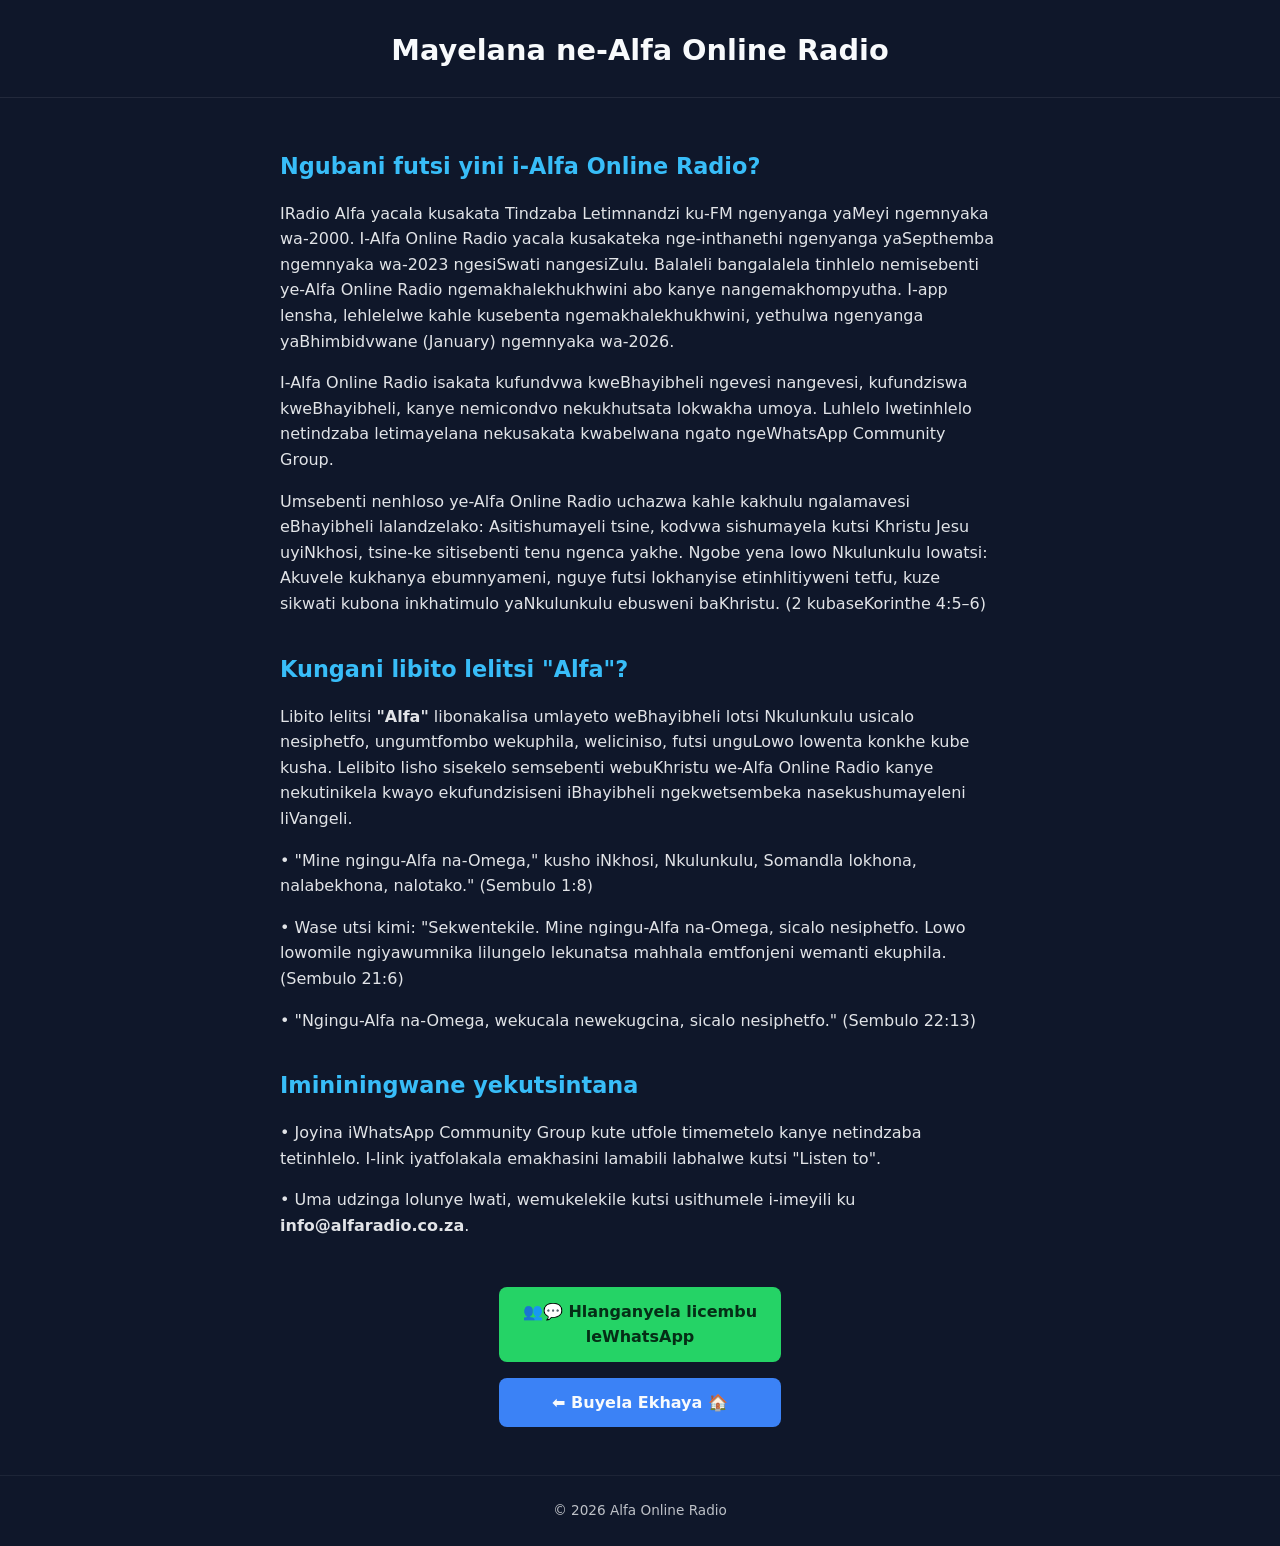
==== info.html @ 565f4b74 "Update info.html" ====
<!DOCTYPE html>
<html lang="ss">
<head>
  <meta charset="utf-8">
  <title>Mayelana | Alfa Online Radio</title>
  <meta name="viewport" content="width=device-width, initial-scale=1">
 
  <meta name="description" content="Lwati lwesiSwati ku-Alfa Online Radio – imininingwane, injongo, nekuchumana.">
  <meta name="robots" content="index, follow">
  <meta name="theme-color" content="#0f172a">
 
  <!-- Open Graph -->
  <meta property="og:type" content="website">
  <meta property="og:title" content="Mayelana | Alfa Online Radio">
  <meta property="og:description" content="Lwati lwesiSwati nge-Alfa Online Radio.">
  <meta property="og:url" content="https://siswati.alfaradio.co.za/info.html">
  <meta property="og:image" content="/og-image.png">
 
  <!-- Favicon -->
  <link rel="icon" href="/favicon.ico">
  <link rel="icon" type="image/png" sizes="32x32" href="/favicon-32.png">
  <link rel="icon" type="image/png" sizes="16x16" href="/favicon-16.png">
 
  <style>
    body {
      font-family: system-ui, -apple-system, BlinkMacSystemFont, sans-serif;
      background: #0f172a;
      color: #f8fafc;
      margin: 0;
      line-height: 1.6;
    }
 
    header {
      padding: 1.5rem;
      text-align: center;
      border-bottom: 1px solid rgba(255,255,255,0.08);
    }
 
    header img {
      display: none; /* CHANGE 1: Hide logo image */
    }
 
    header h1 {
      margin: 0.2rem 0 0;
      font-size: 1.8rem;
    }
 
    main {
      max-width: 720px;
      margin: 0 auto;
      padding: 2rem 1.5rem 3rem;
    }
 
    section {
      margin-bottom: 2.2rem;
    }
 
    section h2 {
      font-size: 1.4rem;
      margin-bottom: 0.4rem;
      color: #38bdf8;
    }
 
    section p {
      opacity: 0.9;
    }
 
    .actions {
      margin-top: 3rem;
      display: flex;
      flex-direction: column;
      gap: 1rem;
      align-items: center;
    }
 
    .btn {
      display: inline-block;
      padding: 0.75rem 1.3rem;
      border-radius: 0.5rem;
      font-weight: 600;
      text-decoration: none;
      text-align: center;
      width: 240px; /* CHANGE 2: Fixed width for uniform button size */
    }
 
    .btn-home {
      background: #3b82f6; /* CHANGE 3: Blue color for Home button */
      color: #f8fafc;
    }
 
    .btn-home:hover {
      background: #2563eb;
    }
 
    .btn-whatsapp {
      background: #25d366;
      color: #052e16;
    }
 
    .btn-whatsapp:hover {
      background: #1ebe5b;
    }
 
    footer {
      text-align: center;
      padding: 1.5rem;
      font-size: 0.85rem;
      opacity: 0.75;
      border-top: 1px solid rgba(255,255,255,0.08);
    }
  </style>
 
  <!-- Cloudflare Web Analytics -->
  <script defer src="https://static.cloudflareinsights.com/beacon.min.js"
          data-cf-beacon='{"token": "0505b11108564b33b0d5d66509727745"}'>
  </script>
</head>
 
<body>
  <header>
    <img
      src="https://alfaradio.co.za/radio-pwa/alfa-logo-landing-v3.png"
      alt="Alfa Radio logo">
    <h1>Mayelana ne-Alfa Online Radio</h1>
  </header>
 
  <main>
    <section id="identity">
      <h2>Ngubani futsi yini i-Alfa Online Radio?</h2>
      <p>
        IRadio Alfa yacala kusakata Tindzaba Letimnandzi ku-FM ngenyanga yaMeyi ngemnyaka wa-2000.
        I-Alfa Online Radio yacala kusakateka nge-inthanethi ngenyanga yaSepthemba ngemnyaka wa-2023
        ngesiSwati nangesiZulu. Balaleli bangalalela tinhlelo nemisebenti ye-Alfa Online Radio
        ngemakhalekhukhwini abo kanye nangemakhompyutha. I-app lensha, lehlelelwe kahle kusebenta
        ngemakhalekhukhwini, yethulwa ngenyanga yaBhimbidvwane (January) ngemnyaka wa-2026.
      </p>
      <p>
        I-Alfa Online Radio isakata kufundvwa kweBhayibheli ngevesi nangevesi, kufundziswa
        kweBhayibheli, kanye nemicondvo nekukhutsata lokwakha umoya. Luhlelo lwetinhlelo
        netindzaba letimayelana nekusakata kwabelwana ngato ngeWhatsApp Community Group.
      </p>
      <p>
        Umsebenti nenhloso ye-Alfa Online Radio uchazwa kahle kakhulu ngalamavesi eBhayibheli
        lalandzelako: Asitishumayeli tsine, kodvwa sishumayela kutsi Khristu Jesu uyiNkhosi, tsine-ke sitisebenti tenu ngenca yakhe. Ngobe yena lowo Nkulunkulu lowatsi: Akuvele kukhanya ebumnyameni, nguye futsi lokhanyise etinhlitiyweni tetfu, kuze sikwati kubona inkhatimulo yaNkulunkulu ebusweni baKhristu. (2 kubaseKorinthe 4:5–6)
      </p>
    </section>
 
    <section id="general-info">
      <h2>Kungani libito lelitsi "Alfa"?</h2>
      <p>
        Libito lelitsi <strong>"Alfa"</strong> libonakalisa umlayeto weBhayibheli lotsi Nkulunkulu
        usicalo nesiphetfo, ungumtfombo wekuphila, weliciniso, futsi unguLowo lowenta konkhe kube
        kusha. Lelibito lisho sisekelo semsebenti webuKhristu we-Alfa Online Radio kanye nekutinikela
        kwayo ekufundzisiseni iBhayibheli ngekwetsembeka nasekushumayeleni liVangeli.
      </p>
      <p>
        • "Mine ngingu-Alfa na-Omega," kusho iNkhosi, Nkulunkulu, Somandla lokhona, nalabekhona,
        nalotako." (Sembulo 1:8)
      </p>
      <p>
        • Wase utsi kimi: "Sekwentekile. Mine ngingu-Alfa na-Omega, sicalo nesiphetfo. Lowo lowomile ngiyawumnika lilungelo lekunatsa mahhala emtfonjeni wemanti ekuphila. (Sembulo 21:6)
      </p>
      <p>
        • "Ngingu-Alfa na-Omega, wekucala newekugcina, sicalo nesiphetfo." (Sembulo 22:13)
      </p>
    </section>
 
    <section id="contact">
      <h2>Imininingwane yekutsintana</h2>
      <p>
        • Joyina iWhatsApp Community Group kute utfole timemetelo kanye netindzaba tetinhlelo.
        I-link iyatfolakala emakhasini lamabili labhalwe kutsi "Listen to".
      </p>
      <p>
        • Uma udzinga lolunye lwati, wemukelekile kutsi usithumele i-imeyili ku
        <strong>info@alfaradio.co.za</strong>.
      </p>
    </section>
 
    <!-- 🔗 Action buttons -->
    <div class="actions">
      <a
        href="https://chat.whatsapp.com/LFdZxr0VG6S6omDG2KlukL"
        class="btn btn-whatsapp"
        target="_blank"
        rel="noopener"
      >
        👥💬 Hlanganyela licembu leWhatsApp
      </a>
 
      <a href="https://siswati.alfaradio.co.za" class="btn btn-home">
        ⬅️ Buyela Ekhaya 🏠
      </a>
    </div>
  </main>
 
  <footer>
    © <span id="year"></span> Alfa Online Radio
  </footer>
 
    <script>
    document.getElementById("year").textContent = new Date().getFullYear();
  </script>
</body>
</html>
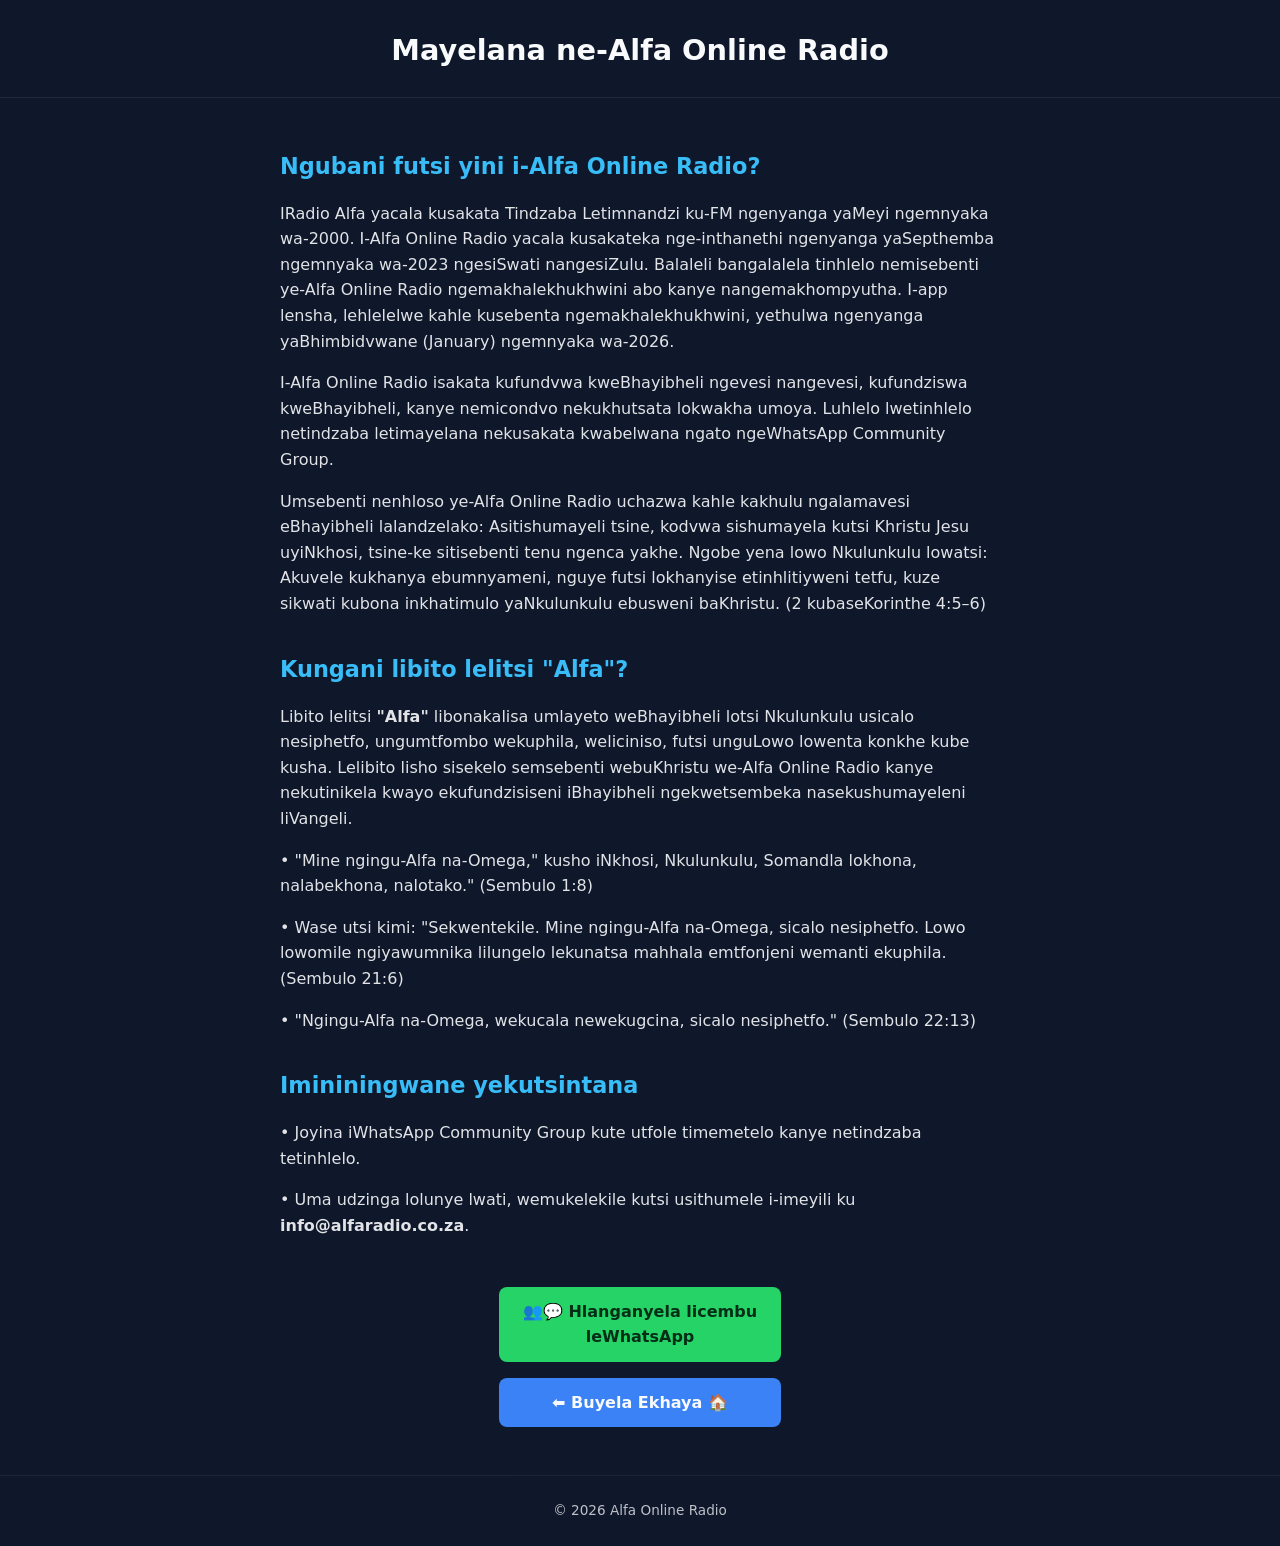
==== commit 52fda93d: "Update info.html" ====
--- a/info.html
+++ b/info.html
@@ -169,7 +169,6 @@
       <h2>Imininingwane yekutsintana</h2>
       <p>
         • Joyina iWhatsApp Community Group kute utfole timemetelo kanye netindzaba tetinhlelo.
-        I-link iyatfolakala emakhasini lamabili labhalwe kutsi "Listen to".
       </p>
       <p>
         • Uma udzinga lolunye lwati, wemukelekile kutsi usithumele i-imeyili ku
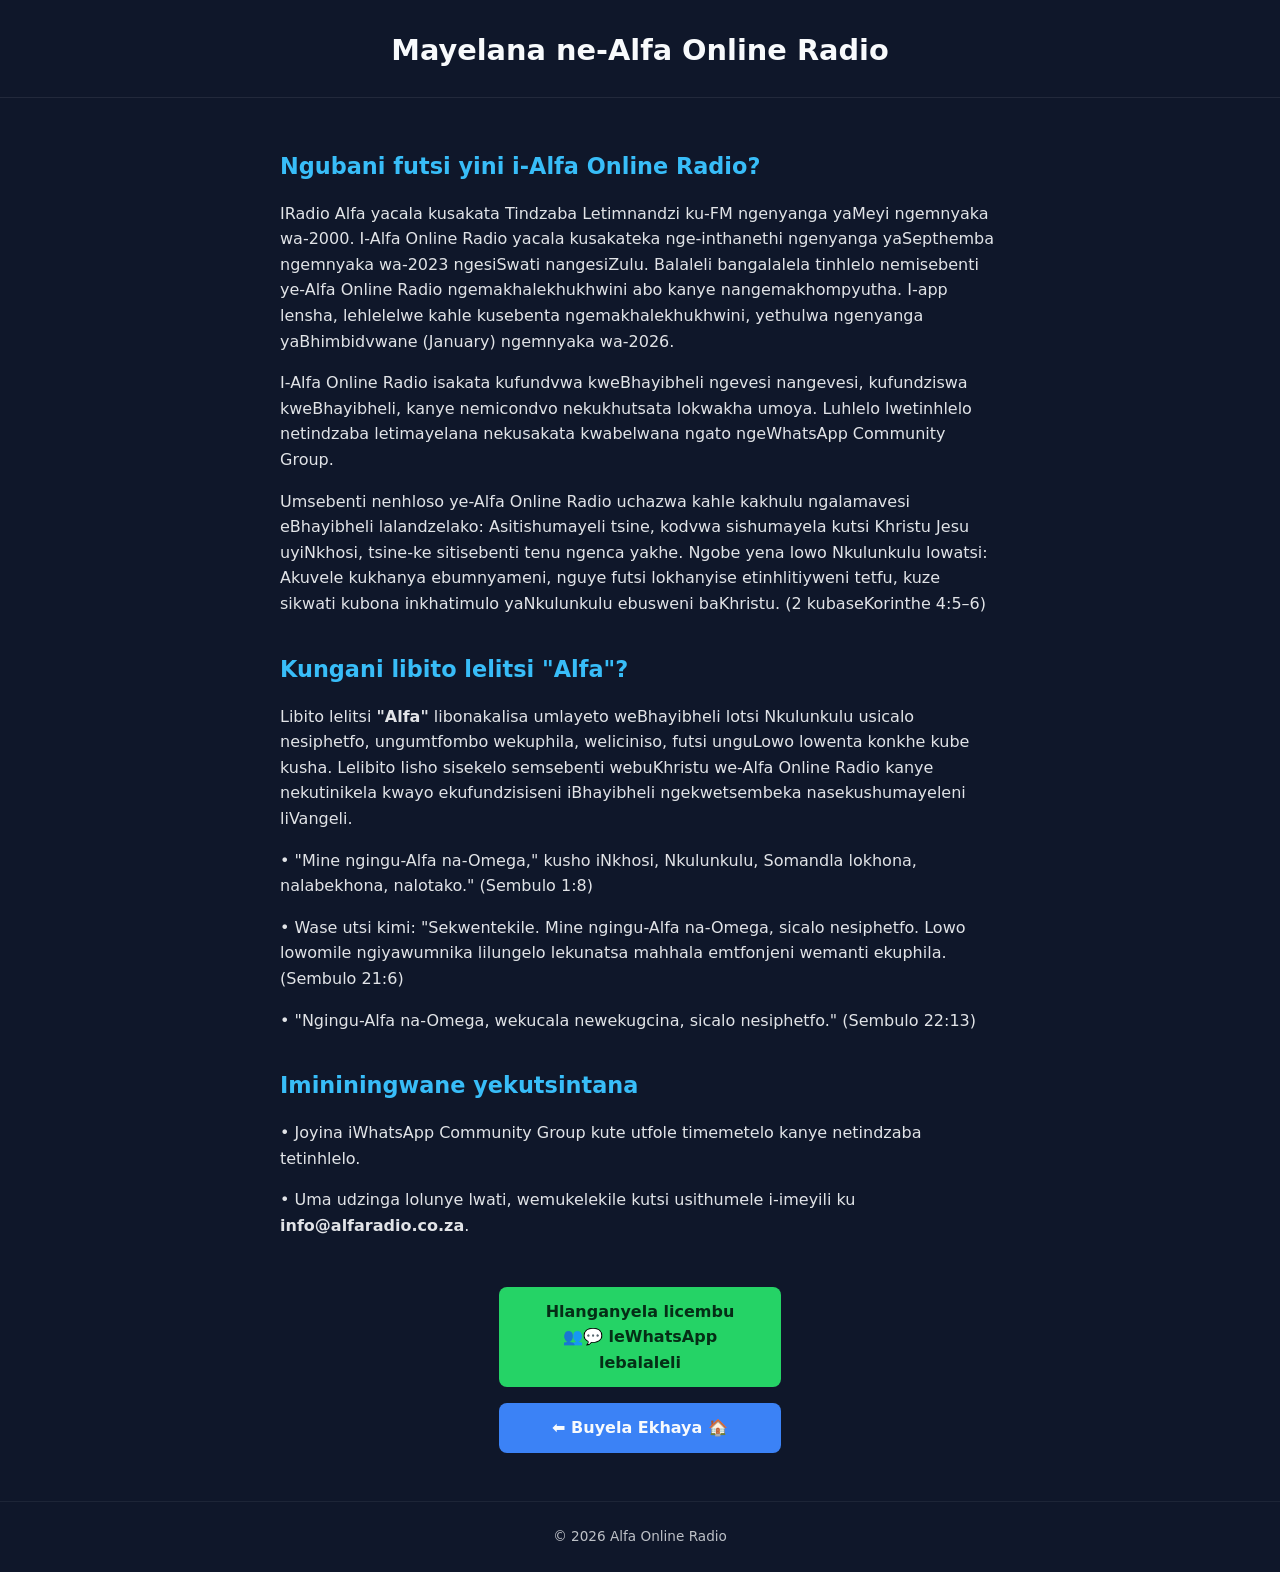
==== commit 7bb0b26c: "Update info.html" ====
--- a/info.html
+++ b/info.html
@@ -184,7 +184,8 @@
         target="_blank"
         rel="noopener"
       >
-        👥💬 Hlanganyela licembu leWhatsApp
+       <span>Hlanganyela licembu</span><br>
+        <span>👥💬 leWhatsApp lebalaleli</span>
       </a>
  
       <a href="https://siswati.alfaradio.co.za" class="btn btn-home">
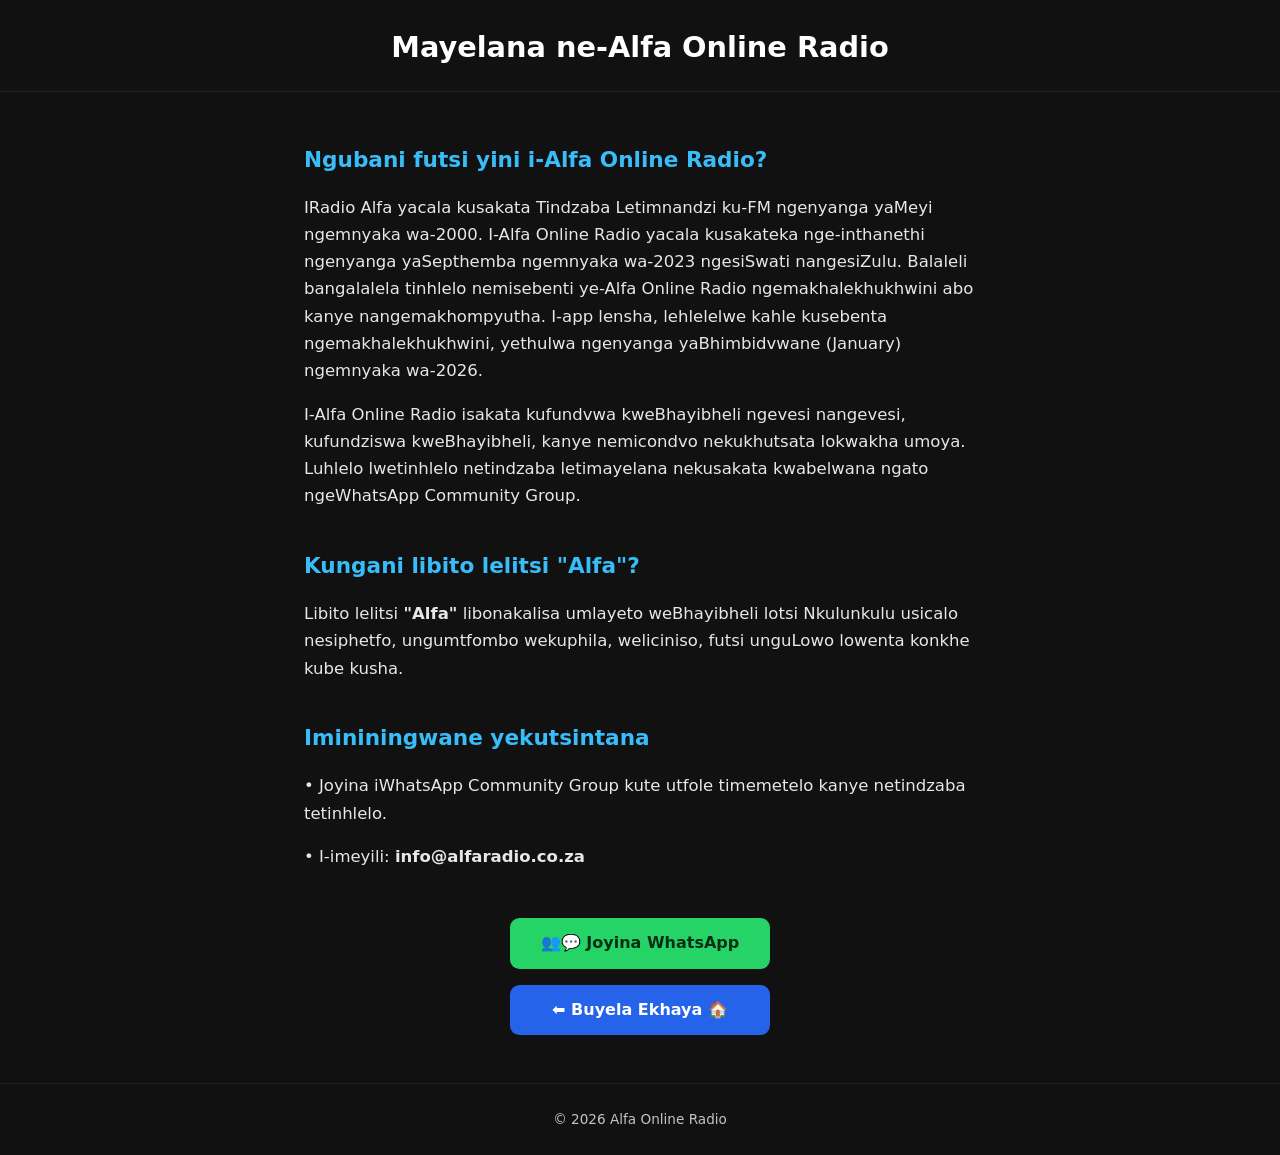
==== commit 59c56213: "Update info.html" ====
--- a/info.html
+++ b/info.html
@@ -4,67 +4,109 @@
   <meta charset="utf-8">
   <title>Mayelana | Alfa Online Radio</title>
   <meta name="viewport" content="width=device-width, initial-scale=1">
- 
+
   <meta name="description" content="Lwati lwesiSwati ku-Alfa Online Radio – imininingwane, injongo, nekuchumana.">
   <meta name="robots" content="index, follow">
-  <meta name="theme-color" content="#0f172a">
- 
+  <meta name="theme-color" content="#111111">
+
   <!-- Open Graph -->
   <meta property="og:type" content="website">
   <meta property="og:title" content="Mayelana | Alfa Online Radio">
   <meta property="og:description" content="Lwati lwesiSwati nge-Alfa Online Radio.">
   <meta property="og:url" content="https://siswati.alfaradio.co.za/info.html">
   <meta property="og:image" content="/og-image.png">
- 
+
   <!-- Favicon -->
   <link rel="icon" href="/favicon.ico">
   <link rel="icon" type="image/png" sizes="32x32" href="/favicon-32.png">
   <link rel="icon" type="image/png" sizes="16x16" href="/favicon-16.png">
- 
+
   <style>
+    /* =========================
+       Shared design system
+    ========================= */
+
+    :root {
+      /* Colors */
+      --bg-dark: #111111;
+      --text-main: #ffffff;
+      --text-soft: #f1f5f9;
+
+      --blue-home: #2563eb;
+      --blue-home-hover: #1d4ed8;
+
+      --green-whatsapp: #25d366;
+      --green-whatsapp-hover: #1ebe5b;
+
+      --blue-heading: #38bdf8;
+
+      /* Typography */
+      --font-body: 16.5px;
+      --font-h1: 1.8rem;
+      --font-h2: 1.35rem;
+      --font-button: 1rem;
+      --font-footer: 0.85rem;
+
+      --line-body: 1.65;
+    }
+
+    * {
+      box-sizing: border-box;
+    }
+
     body {
+      margin: 0;
       font-family: system-ui, -apple-system, BlinkMacSystemFont, sans-serif;
-      background: #0f172a;
-      color: #f8fafc;
-      margin: 0;
-      line-height: 1.6;
-    }
- 
+      font-size: var(--font-body);
+      line-height: var(--line-body);
+      background: var(--bg-dark);
+      color: var(--text-main);
+    }
+
+    /* =========================
+       Header
+    ========================= */
+
     header {
-      padding: 1.5rem;
+      padding: 1.5rem 1.5rem 1.2rem;
       text-align: center;
       border-bottom: 1px solid rgba(255,255,255,0.08);
     }
- 
-    header img {
-      display: none; /* CHANGE 1: Hide logo image */
-    }
- 
+
     header h1 {
-      margin: 0.2rem 0 0;
-      font-size: 1.8rem;
-    }
- 
+      margin: 0;
+      font-size: var(--font-h1);
+      font-weight: 700;
+    }
+
+    /* =========================
+       Main content
+    ========================= */
+
     main {
       max-width: 720px;
       margin: 0 auto;
       padding: 2rem 1.5rem 3rem;
     }
- 
+
     section {
-      margin-bottom: 2.2rem;
-    }
- 
+      margin-bottom: 2.4rem;
+    }
+
     section h2 {
-      font-size: 1.4rem;
+      font-size: var(--font-h2);
       margin-bottom: 0.4rem;
-      color: #38bdf8;
-    }
- 
+      color: var(--blue-heading);
+    }
+
     section p {
       opacity: 0.9;
     }
- 
+
+    /* =========================
+       Action buttons
+    ========================= */
+
     .actions {
       margin-top: 3rem;
       display: flex;
@@ -72,58 +114,76 @@
       gap: 1rem;
       align-items: center;
     }
- 
+
     .btn {
       display: inline-block;
-      padding: 0.75rem 1.3rem;
-      border-radius: 0.5rem;
+      padding: 0.75rem 1.4rem;
+      border-radius: 0.6rem;
       font-weight: 600;
+      font-size: var(--font-button);
       text-decoration: none;
       text-align: center;
-      width: 240px; /* CHANGE 2: Fixed width for uniform button size */
-    }
- 
+      width: 260px;
+    }
+
     .btn-home {
-      background: #3b82f6; /* CHANGE 3: Blue color for Home button */
-      color: #f8fafc;
-    }
- 
+      background: var(--blue-home);
+      color: #ffffff;
+    }
+
     .btn-home:hover {
-      background: #2563eb;
-    }
- 
+      background: var(--blue-home-hover);
+    }
+
     .btn-whatsapp {
-      background: #25d366;
+      background: var(--green-whatsapp);
       color: #052e16;
     }
- 
+
     .btn-whatsapp:hover {
-      background: #1ebe5b;
-    }
- 
+      background: var(--green-whatsapp-hover);
+    }
+
+    /* =========================
+       Footer
+    ========================= */
+
     footer {
       text-align: center;
       padding: 1.5rem;
-      font-size: 0.85rem;
+      font-size: var(--font-footer);
       opacity: 0.75;
       border-top: 1px solid rgba(255,255,255,0.08);
     }
+
+    /* =========================
+       Small phones
+    ========================= */
+
+    @media (max-width: 360px) {
+      :root {
+        --font-body: 16px;
+        --font-h1: 1.65rem;
+        --font-h2: 1.25rem;
+      }
+
+      main {
+        padding: 1.8rem 1.2rem 2.6rem;
+      }
+    }
   </style>
- 
+
   <!-- Cloudflare Web Analytics -->
   <script defer src="https://static.cloudflareinsights.com/beacon.min.js"
           data-cf-beacon='{"token": "0505b11108564b33b0d5d66509727745"}'>
   </script>
 </head>
- 
+
 <body>
   <header>
-    <img
-      src="https://alfaradio.co.za/radio-pwa/alfa-logo-landing-v3.png"
-      alt="Alfa Radio logo">
     <h1>Mayelana ne-Alfa Online Radio</h1>
   </header>
- 
+
   <main>
     <section id="identity">
       <h2>Ngubani futsi yini i-Alfa Online Radio?</h2>
@@ -139,44 +199,23 @@
         kweBhayibheli, kanye nemicondvo nekukhutsata lokwakha umoya. Luhlelo lwetinhlelo
         netindzaba letimayelana nekusakata kwabelwana ngato ngeWhatsApp Community Group.
       </p>
-      <p>
-        Umsebenti nenhloso ye-Alfa Online Radio uchazwa kahle kakhulu ngalamavesi eBhayibheli
-        lalandzelako: Asitishumayeli tsine, kodvwa sishumayela kutsi Khristu Jesu uyiNkhosi, tsine-ke sitisebenti tenu ngenca yakhe. Ngobe yena lowo Nkulunkulu lowatsi: Akuvele kukhanya ebumnyameni, nguye futsi lokhanyise etinhlitiyweni tetfu, kuze sikwati kubona inkhatimulo yaNkulunkulu ebusweni baKhristu. (2 kubaseKorinthe 4:5–6)
-      </p>
     </section>
- 
+
     <section id="general-info">
       <h2>Kungani libito lelitsi "Alfa"?</h2>
       <p>
         Libito lelitsi <strong>"Alfa"</strong> libonakalisa umlayeto weBhayibheli lotsi Nkulunkulu
         usicalo nesiphetfo, ungumtfombo wekuphila, weliciniso, futsi unguLowo lowenta konkhe kube
-        kusha. Lelibito lisho sisekelo semsebenti webuKhristu we-Alfa Online Radio kanye nekutinikela
-        kwayo ekufundzisiseni iBhayibheli ngekwetsembeka nasekushumayeleni liVangeli.
-      </p>
-      <p>
-        • "Mine ngingu-Alfa na-Omega," kusho iNkhosi, Nkulunkulu, Somandla lokhona, nalabekhona,
-        nalotako." (Sembulo 1:8)
-      </p>
-      <p>
-        • Wase utsi kimi: "Sekwentekile. Mine ngingu-Alfa na-Omega, sicalo nesiphetfo. Lowo lowomile ngiyawumnika lilungelo lekunatsa mahhala emtfonjeni wemanti ekuphila. (Sembulo 21:6)
-      </p>
-      <p>
-        • "Ngingu-Alfa na-Omega, wekucala newekugcina, sicalo nesiphetfo." (Sembulo 22:13)
+        kusha.
       </p>
     </section>
- 
+
     <section id="contact">
       <h2>Imininingwane yekutsintana</h2>
-      <p>
-        • Joyina iWhatsApp Community Group kute utfole timemetelo kanye netindzaba tetinhlelo.
-      </p>
-      <p>
-        • Uma udzinga lolunye lwati, wemukelekile kutsi usithumele i-imeyili ku
-        <strong>info@alfaradio.co.za</strong>.
-      </p>
+      <p>• Joyina iWhatsApp Community Group kute utfole timemetelo kanye netindzaba tetinhlelo.</p>
+      <p>• I-imeyili: <strong>info@alfaradio.co.za</strong></p>
     </section>
- 
-    <!-- 🔗 Action buttons -->
+
     <div class="actions">
       <a
         href="https://chat.whatsapp.com/LFdZxr0VG6S6omDG2KlukL"
@@ -184,21 +223,20 @@
         target="_blank"
         rel="noopener"
       >
-       <span>Hlanganyela licembu</span><br>
-        <span>👥💬 leWhatsApp lebalaleli</span>
+        👥💬 Joyina WhatsApp
       </a>
- 
+
       <a href="https://siswati.alfaradio.co.za" class="btn btn-home">
         ⬅️ Buyela Ekhaya 🏠
       </a>
     </div>
   </main>
- 
+
   <footer>
     © <span id="year"></span> Alfa Online Radio
   </footer>
- 
-    <script>
+
+  <script>
     document.getElementById("year").textContent = new Date().getFullYear();
   </script>
 </body>
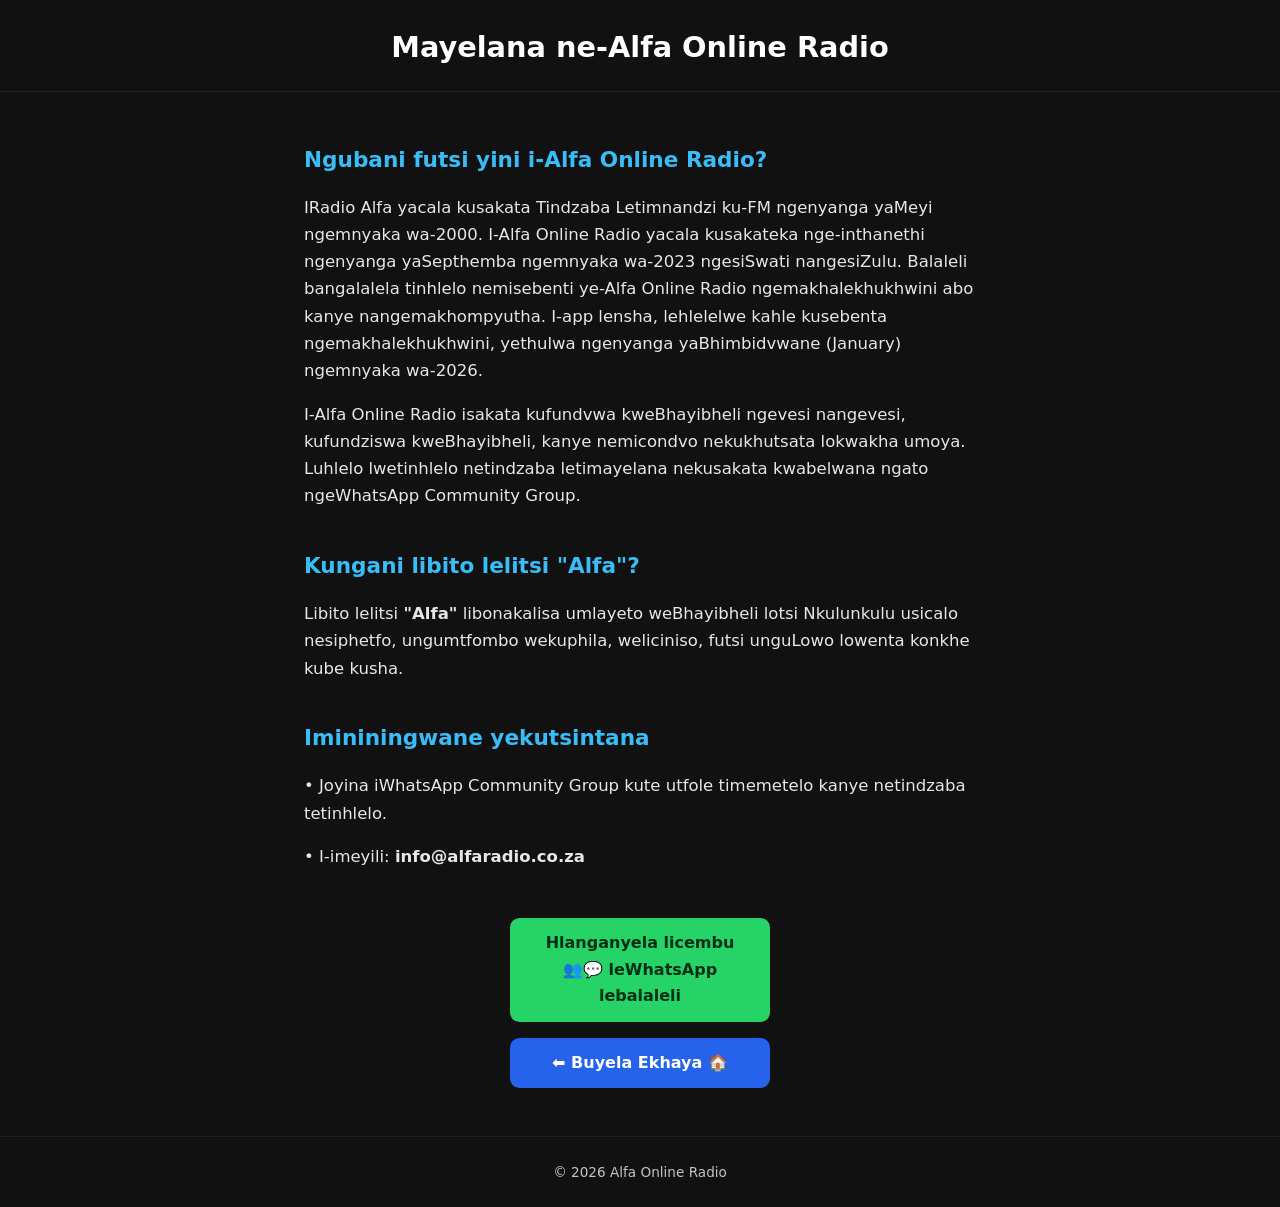
==== commit df7727c0: "Update info.html" ====
--- a/info.html
+++ b/info.html
@@ -4,7 +4,6 @@
   <meta charset="utf-8">
   <title>Mayelana | Alfa Online Radio</title>
   <meta name="viewport" content="width=device-width, initial-scale=1">
-
   <meta name="description" content="Lwati lwesiSwati ku-Alfa Online Radio – imininingwane, injongo, nekuchumana.">
   <meta name="robots" content="index, follow">
   <meta name="theme-color" content="#111111">
@@ -223,7 +222,8 @@
         target="_blank"
         rel="noopener"
       >
-        👥💬 Joyina WhatsApp
+        <span>Hlanganyela licembu</span><br>
+        <span>👥💬 leWhatsApp lebalaleli</span>
       </a>
 
       <a href="https://siswati.alfaradio.co.za" class="btn btn-home">
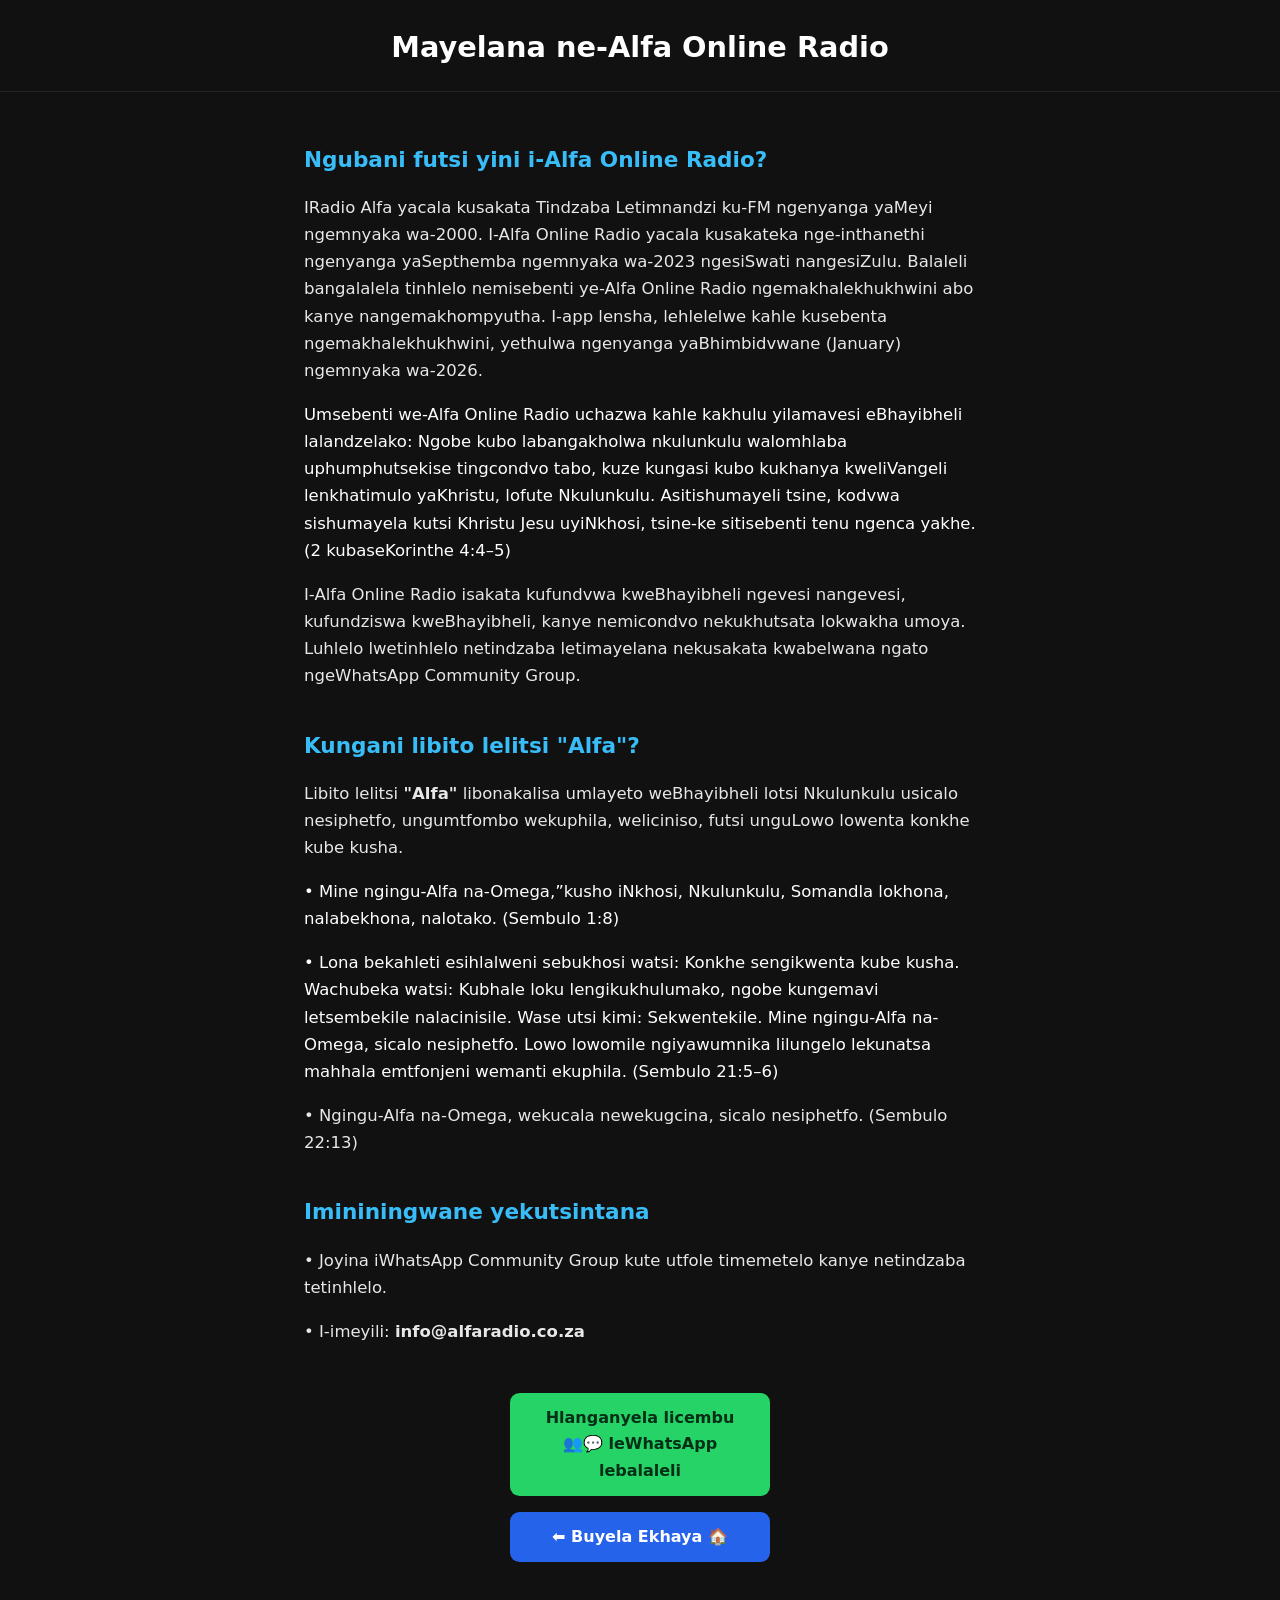
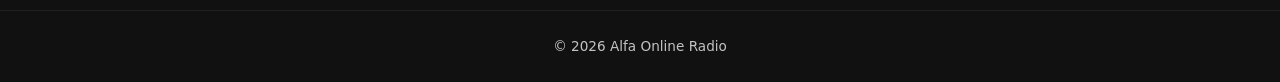
==== commit 4d97c1b1: "Update info.html" ====
--- a/info.html
+++ b/info.html
@@ -193,6 +193,7 @@
         ngemakhalekhukhwini abo kanye nangemakhompyutha. I-app lensha, lehlelelwe kahle kusebenta
         ngemakhalekhukhwini, yethulwa ngenyanga yaBhimbidvwane (January) ngemnyaka wa-2026.
       </p>
+      Umsebenti we-Alfa Online Radio uchazwa kahle kakhulu yilamavesi eBhayibheli lalandzelako: Ngobe kubo labangakholwa nkulunkulu walomhlaba uphumphutsekise tingcondvo tabo, kuze kungasi kubo kukhanya kweliVangeli lenkhatimulo yaKhristu, lofute Nkulunkulu. Asitishumayeli tsine, kodvwa sishumayela kutsi Khristu Jesu uyiNkhosi, tsine-ke sitisebenti tenu ngenca yakhe. (2 kubaseKorinthe 4:4–5)
       <p>
         I-Alfa Online Radio isakata kufundvwa kweBhayibheli ngevesi nangevesi, kufundziswa
         kweBhayibheli, kanye nemicondvo nekukhutsata lokwakha umoya. Luhlelo lwetinhlelo
@@ -206,6 +207,12 @@
         Libito lelitsi <strong>"Alfa"</strong> libonakalisa umlayeto weBhayibheli lotsi Nkulunkulu
         usicalo nesiphetfo, ungumtfombo wekuphila, weliciniso, futsi unguLowo lowenta konkhe kube
         kusha.
+      </p>
+      • Mine ngingu-Alfa na-Omega,”kusho iNkhosi, Nkulunkulu, Somandla lokhona, nalabekhona, nalotako. (Sembulo 1:8)
+    </p>
+      • Lona bekahleti esihlalweni sebukhosi watsi: Konkhe sengikwenta kube kusha. Wachubeka watsi: Kubhale loku lengikukhulumako, ngobe kungemavi letsembekile nalacinisile. Wase utsi kimi: Sekwentekile. Mine ngingu-Alfa na-Omega, sicalo nesiphetfo. Lowo lowomile ngiyawumnika lilungelo lekunatsa mahhala emtfonjeni wemanti ekuphila. (Sembulo 21:5–6)
+      <p/p>
+• Ngingu-Alfa na-Omega, wekucala newekugcina, sicalo nesiphetfo. (Sembulo 22:13)
       </p>
     </section>
 
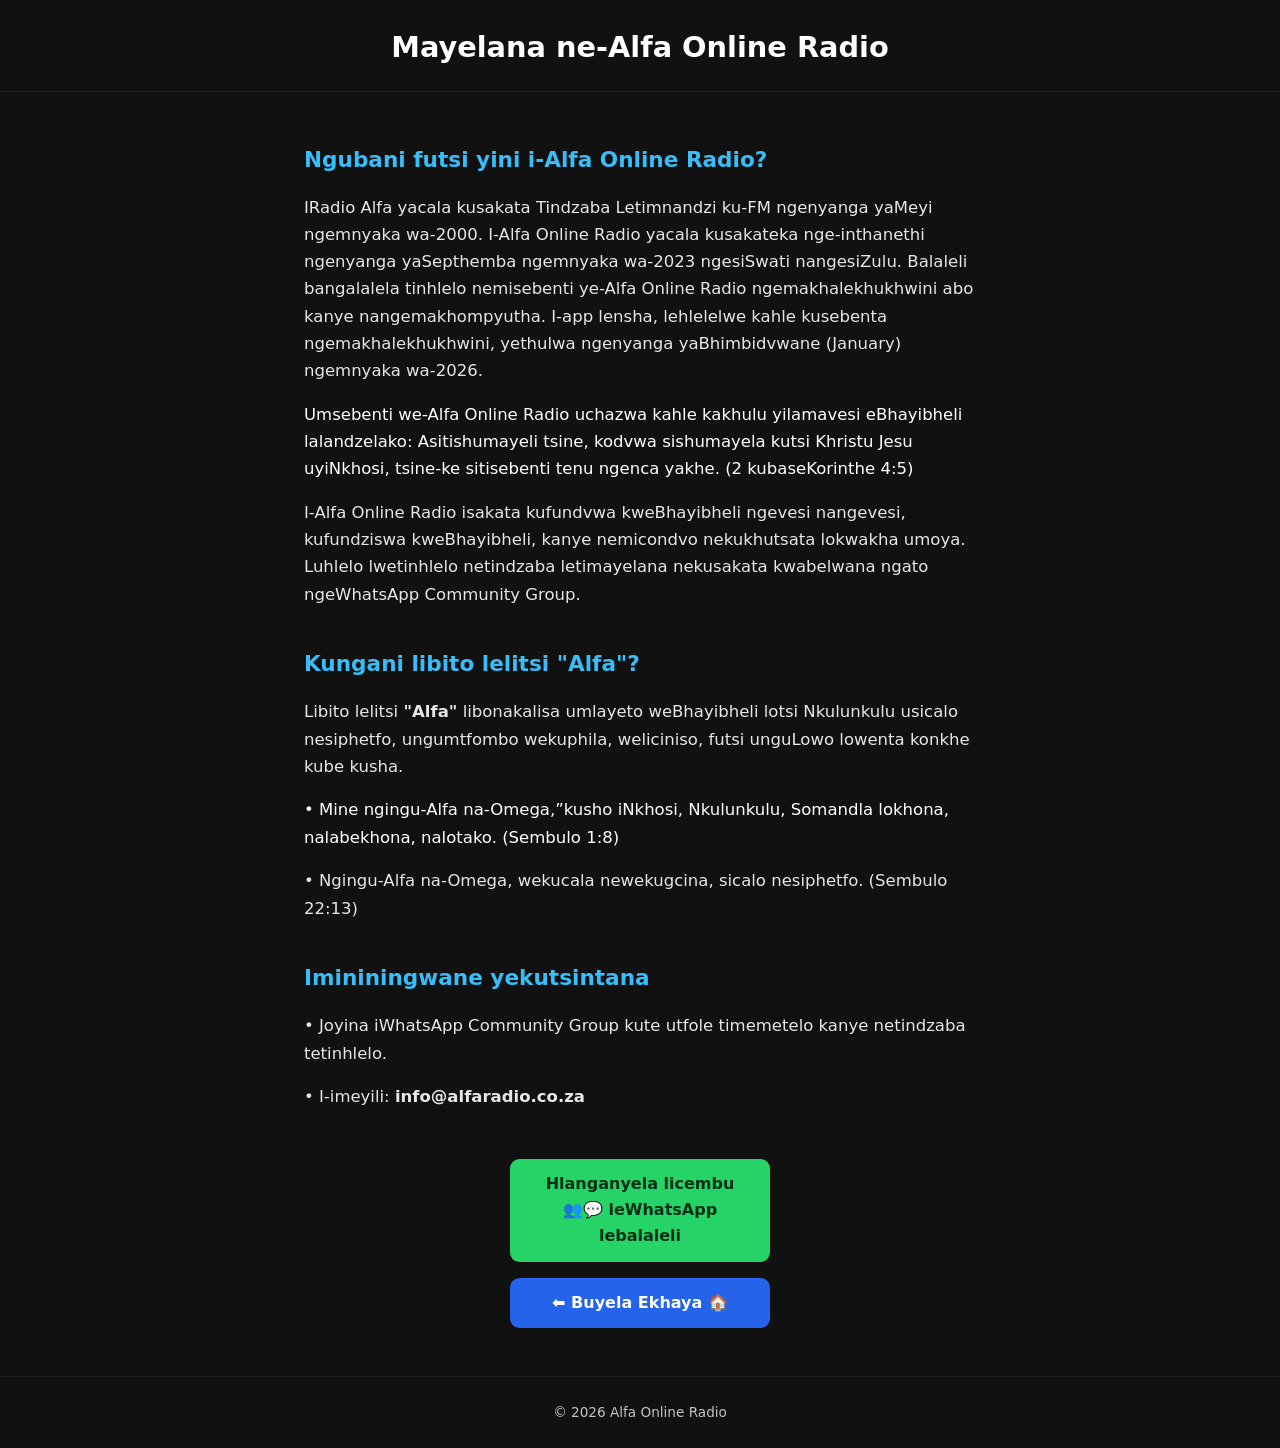
==== commit 7c0eb26d: "Update info.html" ====
--- a/info.html
+++ b/info.html
@@ -193,7 +193,7 @@
         ngemakhalekhukhwini abo kanye nangemakhompyutha. I-app lensha, lehlelelwe kahle kusebenta
         ngemakhalekhukhwini, yethulwa ngenyanga yaBhimbidvwane (January) ngemnyaka wa-2026.
       </p>
-      Umsebenti we-Alfa Online Radio uchazwa kahle kakhulu yilamavesi eBhayibheli lalandzelako: Ngobe kubo labangakholwa nkulunkulu walomhlaba uphumphutsekise tingcondvo tabo, kuze kungasi kubo kukhanya kweliVangeli lenkhatimulo yaKhristu, lofute Nkulunkulu. Asitishumayeli tsine, kodvwa sishumayela kutsi Khristu Jesu uyiNkhosi, tsine-ke sitisebenti tenu ngenca yakhe. (2 kubaseKorinthe 4:4–5)
+      Umsebenti we-Alfa Online Radio uchazwa kahle kakhulu yilamavesi eBhayibheli lalandzelako: Asitishumayeli tsine, kodvwa sishumayela kutsi Khristu Jesu uyiNkhosi, tsine-ke sitisebenti tenu ngenca yakhe. (2 kubaseKorinthe 4:5)
       <p>
         I-Alfa Online Radio isakata kufundvwa kweBhayibheli ngevesi nangevesi, kufundziswa
         kweBhayibheli, kanye nemicondvo nekukhutsata lokwakha umoya. Luhlelo lwetinhlelo
@@ -209,8 +209,6 @@
         kusha.
       </p>
       • Mine ngingu-Alfa na-Omega,”kusho iNkhosi, Nkulunkulu, Somandla lokhona, nalabekhona, nalotako. (Sembulo 1:8)
-    </p>
-      • Lona bekahleti esihlalweni sebukhosi watsi: Konkhe sengikwenta kube kusha. Wachubeka watsi: Kubhale loku lengikukhulumako, ngobe kungemavi letsembekile nalacinisile. Wase utsi kimi: Sekwentekile. Mine ngingu-Alfa na-Omega, sicalo nesiphetfo. Lowo lowomile ngiyawumnika lilungelo lekunatsa mahhala emtfonjeni wemanti ekuphila. (Sembulo 21:5–6)
       <p/p>
 • Ngingu-Alfa na-Omega, wekucala newekugcina, sicalo nesiphetfo. (Sembulo 22:13)
       </p>
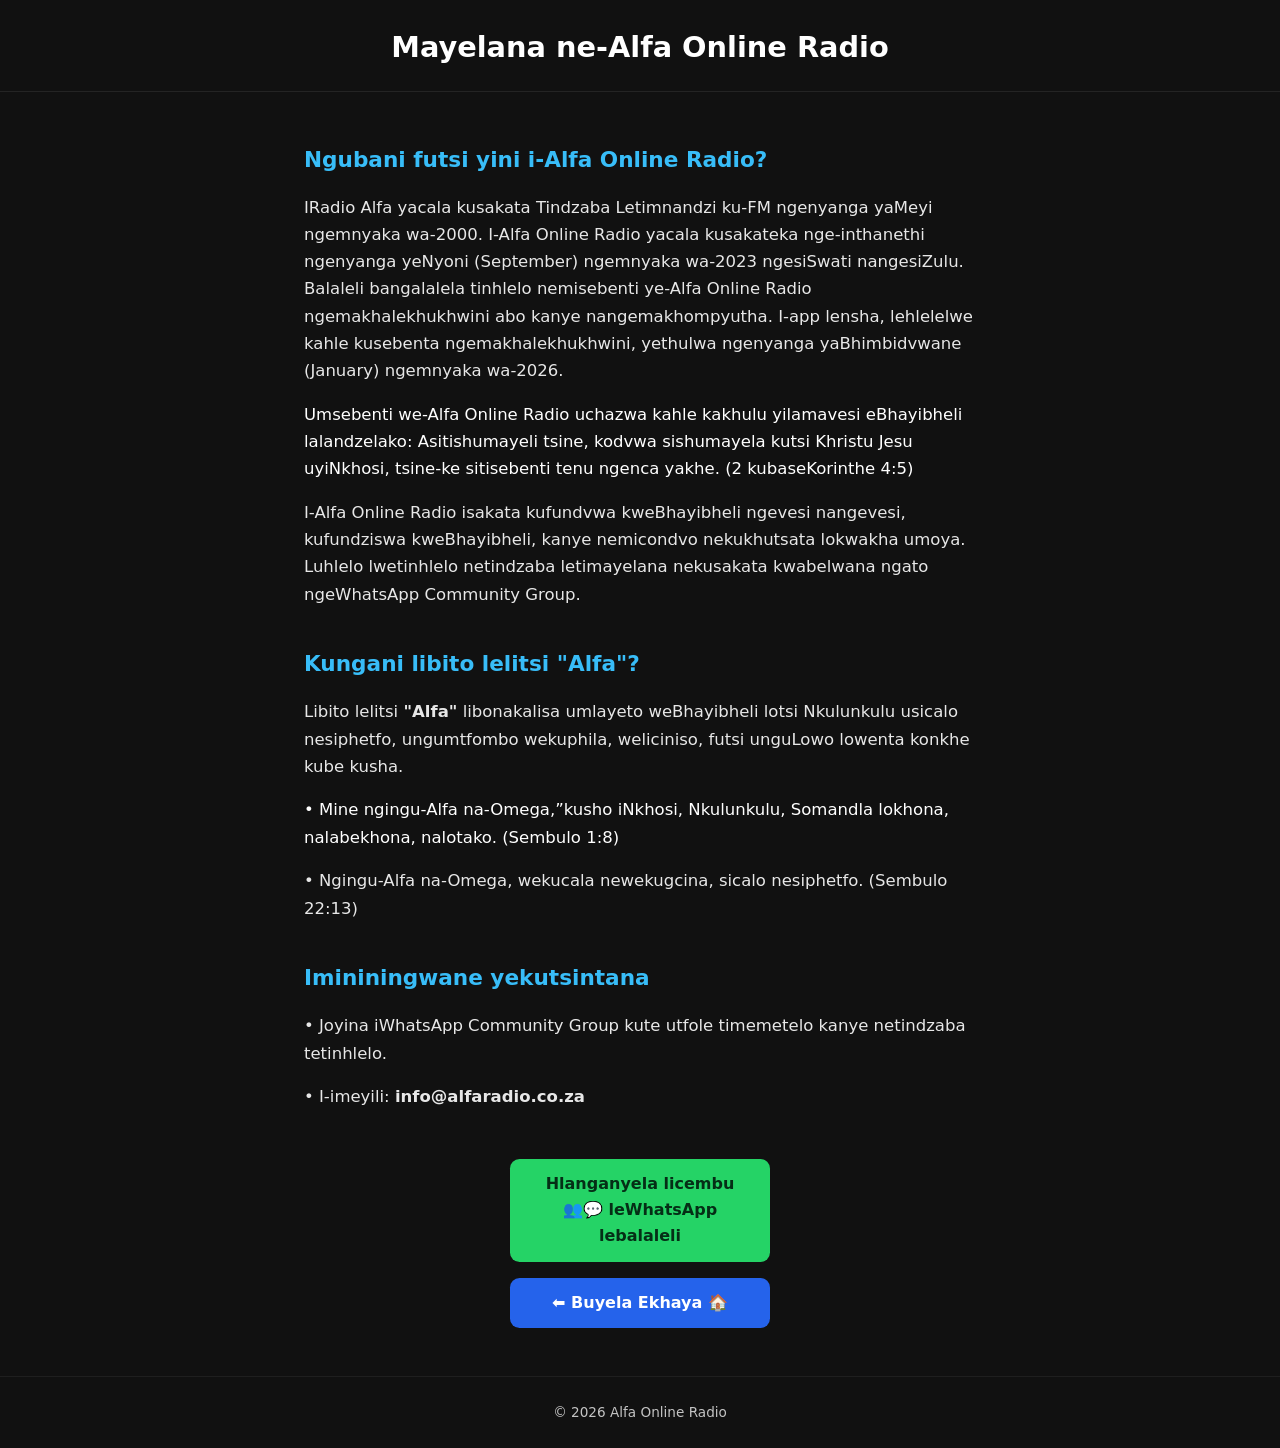
==== commit deb108e4: "Update info.html" ====
--- a/info.html
+++ b/info.html
@@ -188,7 +188,7 @@
       <h2>Ngubani futsi yini i-Alfa Online Radio?</h2>
       <p>
         IRadio Alfa yacala kusakata Tindzaba Letimnandzi ku-FM ngenyanga yaMeyi ngemnyaka wa-2000.
-        I-Alfa Online Radio yacala kusakateka nge-inthanethi ngenyanga yaSepthemba ngemnyaka wa-2023
+        I-Alfa Online Radio yacala kusakateka nge-inthanethi ngenyanga yeNyoni (September) ngemnyaka wa-2023
         ngesiSwati nangesiZulu. Balaleli bangalalela tinhlelo nemisebenti ye-Alfa Online Radio
         ngemakhalekhukhwini abo kanye nangemakhompyutha. I-app lensha, lehlelelwe kahle kusebenta
         ngemakhalekhukhwini, yethulwa ngenyanga yaBhimbidvwane (January) ngemnyaka wa-2026.
